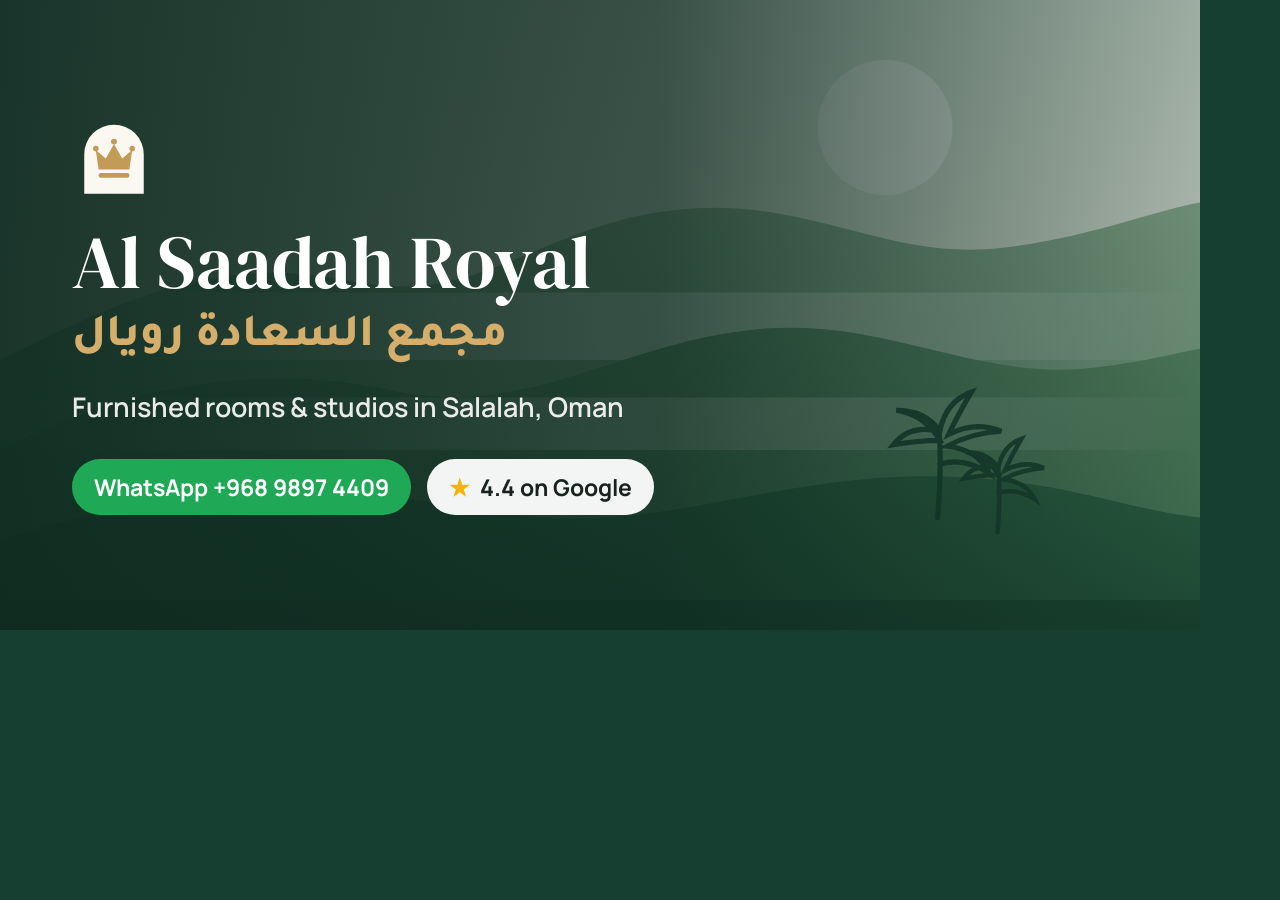
==== tools/og-image.html @ c034dd62 "Al Saadah Royal Residential Complex website (EN/AR, WhatsApp booking) Co-Authored-By: Claude Opus 5." ====
<!DOCTYPE html>
<html lang="en"><head><meta charset="utf-8"><title>OG image source</title>
<link href="https://fonts.googleapis.com/css2?family=DM+Serif+Display&family=Manrope:wght@600;700&family=Tajawal:wght@700;800&display=block" rel="stylesheet">
<style>
  html,body{margin:0;width:1200px;height:630px;overflow:hidden}
  body{position:relative;font-family:Manrope,sans-serif;color:#fff;background:#173F31}
  .bg{position:absolute;inset:0;background:url(../assets/img/placeholders/hero.svg) center/cover}
  .bg::after{content:"";position:absolute;inset:0;background:linear-gradient(90deg,rgba(14,42,32,.94) 0%,rgba(14,42,32,.78) 55%,rgba(14,42,32,.25) 100%)}
  .c{position:absolute;inset:0;padding:64px 72px;display:flex;flex-direction:column;justify-content:center}
  .mark{width:84px;height:84px;margin-bottom:26px}
  h1{font-family:"DM Serif Display",serif;font-weight:400;font-size:74px;line-height:1.02;margin:0}
  .ar{font-family:Tajawal,sans-serif;font-weight:800;font-size:46px;color:#D4AE6A;margin:10px 0 0;direction:rtl;text-align:left}
  .sub{font-size:27px;font-weight:600;margin:22px 0 0;color:rgba(255,255,255,.9)}
  .row{display:flex;gap:16px;margin-top:34px}
  .pill{display:inline-flex;align-items:center;gap:10px;padding:12px 22px;border-radius:999px;font-weight:700;font-size:23px}
  .wa{background:#1FA855}.r{background:rgba(255,255,255,.95);color:#18231E}
  .r b{color:#F4B400}
</style></head><body>
<div class="bg"></div>
<div class="c">
  <svg class="mark" viewBox="0 0 48 48"><path fill="#FBF8F2" d="M7 45V22.5a17 17 0 0 1 34 0V45z"/><path fill="#C29B57" d="M15.2 31.2 13.6 20l5.7 4.8L24 16.5l4.7 8.3 5.7-4.8-1.6 11.2z"/><circle cx="13.6" cy="19.2" r="1.6" fill="#C29B57"/><circle cx="24" cy="15.2" r="1.7" fill="#C29B57"/><circle cx="34.4" cy="19.2" r="1.6" fill="#C29B57"/><rect x="15.2" y="33.2" width="17.6" height="2.6" rx="1.3" fill="#C29B57"/></svg>
  <h1>Al Saadah Royal</h1>
  <p class="ar">مجمع السعادة رويال</p>
  <p class="sub">Furnished rooms &amp; studios in Salalah, Oman</p>
  <div class="row"><span class="pill wa">WhatsApp +968 9897 4409</span><span class="pill r"><b>★</b> 4.4 on Google</span></div>
</div>
</body></html>
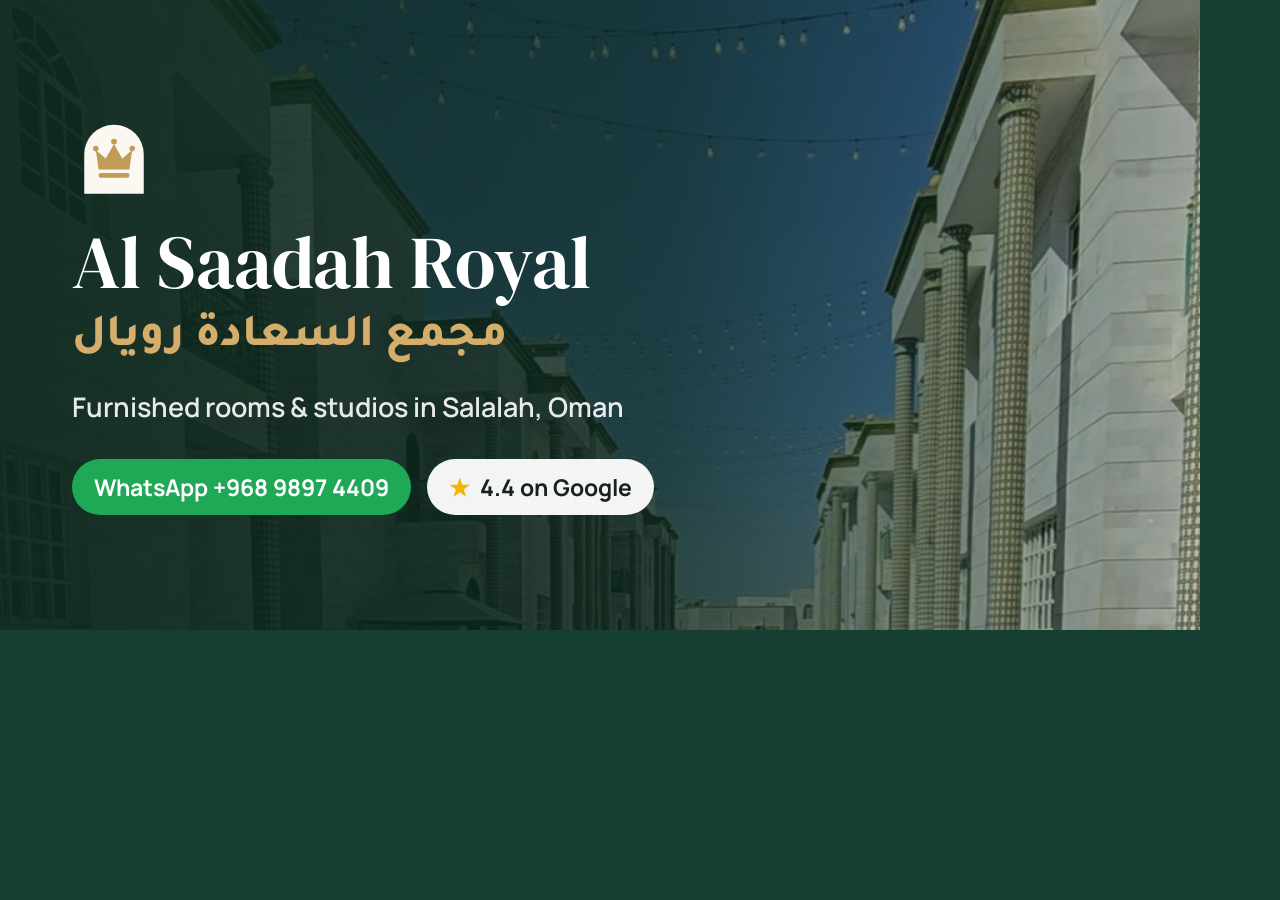
==== commit b1f7546b: "Owner's photos, Google reviews, motion, room photo strips - Real photos (building, night courtyard, " ====
--- a/tools/og-image.html
+++ b/tools/og-image.html
@@ -4,7 +4,7 @@
 <style>
   html,body{margin:0;width:1200px;height:630px;overflow:hidden}
   body{position:relative;font-family:Manrope,sans-serif;color:#fff;background:#173F31}
-  .bg{position:absolute;inset:0;background:url(../assets/img/placeholders/hero.svg) center/cover}
+  .bg{position:absolute;inset:0;background:url(../assets/img/photos/courtyard.jpg) center 30%/cover}
   .bg::after{content:"";position:absolute;inset:0;background:linear-gradient(90deg,rgba(14,42,32,.94) 0%,rgba(14,42,32,.78) 55%,rgba(14,42,32,.25) 100%)}
   .c{position:absolute;inset:0;padding:64px 72px;display:flex;flex-direction:column;justify-content:center}
   .mark{width:84px;height:84px;margin-bottom:26px}
